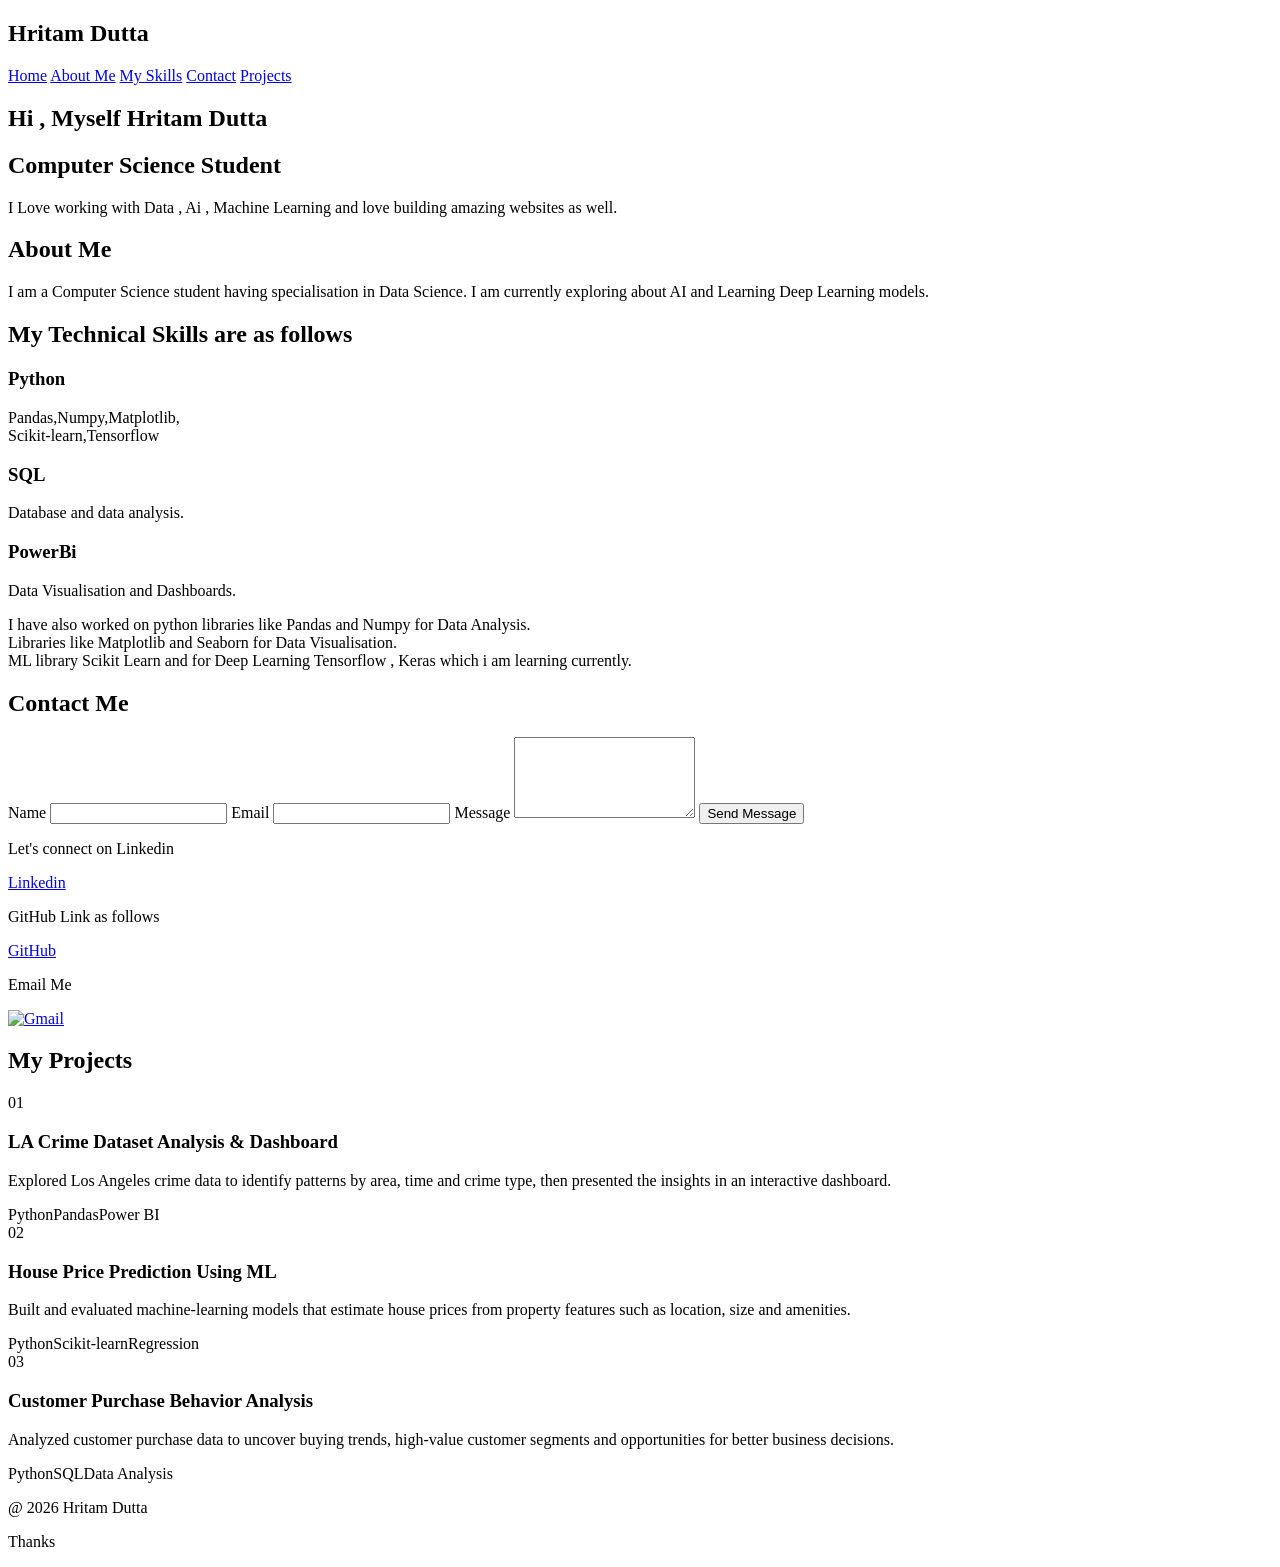
==== index.html @ 075d4ca1 "Create initial portfolio HTML structure This HTML file serves as a personal portfolio for Hritam Dut" ====
<!DOCTYPE html>
<html lang="en">
<head>
    <meta charset="UTF-8">
    <meta name="viewport" content="width=device-width, initial-scale=1.0">
    <title>Hritam's Portfolio</title>
    <link rel="stylesheet" href="style.css">
</head>
<body>
    <nav>
     <h1 class="name">Hritam Dutta</h1>
     <div class="nav-links">
     <a href="#home">Home</a>
     <a href="#about">About Me</a>
     <a href="#skills">My Skills</a>
     <a href="#contact">Contact</a>
     <a href="#projects">Projects</a>
     </div>
    </nav>

<!-- Home -->
    <section id="home">
        <h1 id="name">Hi , Myself Hritam Dutta</h1>
        <h2>Computer Science Student</h2>
        <p>I Love working with Data , Ai , Machine Learning 
            and love building amazing websites as well.
        </p>
    </section>

<!-- About -->
    <section id="about">
        <h2>About Me</h2>
        <p>I am a Computer Science student having specialisation
            in Data Science. I am currently exploring about AI and Learning
            Deep Learning models.
        </p>
    </section>

    <!-- Skills -->
    <section id="skills">
        <h2>My Technical Skills are as follows</h2>
        <div class="cards">
            <div class="card">
                <h3>Python</h3>
                <p>Pandas,Numpy,Matplotlib, <br>Scikit-learn,Tensorflow</p>
            </div>
            <div class="card">
                <h3>SQL</h3>
                <p>Database and data analysis.</p>
            </div>
            <div class="card">
                <h3>PowerBi</h3>
                <p>Data Visualisation and Dashboards.</p>
            </div>
        </div>
        <p>I have also worked on python libraries
            like Pandas and Numpy for Data Analysis. <br>
            Libraries like Matplotlib and Seaborn for Data Visualisation.  <br>
            ML library Scikit Learn and for Deep Learning Tensorflow , Keras which i am 
            learning currently.


        </p>
    </section>

    <!-- contact -->

    <section id="contact">
        <h2>Contact Me</h2>
        <form id="contact-form">
            <label for="contact-name">Name</label>
            <input type="text" id="contact-name" name="name" required>

            <label for="contact-email">Email</label>
            <input type="email" id="contact-email" name="email" required>

            <label for="contact-message">Message</label>
            <textarea id="contact-message" name="message" rows="5" required></textarea>

            <button type="submit">Send Message</button>
            <p id="form-response" aria-live="polite"></p>
        </form>
        <p>Let's connect on Linkedin</p>
        <a id="link" href="https://www.linkedin.com/feed/"
        target="_blank">Linkedin</a>
        <p>GitHub Link as follows</p>
        <a id="git" href="https://github.com/" target="_blank">GitHub</a>
        <p>Email Me</p>
        <a  id="gmail" href="https://mail.google.com/mail/u/0/#inbox" target="_blank"><img src="gmail.png" alt="Gmail" ></a>
    </section>
    
    <!-- Projects -->
     <section id="projects">
        <h2>My Projects</h2>
        <div class="project-cards">
            <article class="project-card">
                <span class="project-number">01</span>
                <h3>LA Crime Dataset Analysis &amp; Dashboard</h3>
                <p>Explored Los Angeles crime data to identify patterns by area, time and crime type, then presented the insights in an interactive dashboard.</p>
                <div class="project-tags"><span>Python</span><span>Pandas</span><span>Power BI</span></div>
            </article>
            <article class="project-card">
                <span class="project-number">02</span>
                <h3>House Price Prediction Using ML</h3>
                <p>Built and evaluated machine-learning models that estimate house prices from property features such as location, size and amenities.</p>
                <div class="project-tags"><span>Python</span><span>Scikit-learn</span><span>Regression</span></div>
            </article>
            <article class="project-card">
                <span class="project-number">03</span>
                <h3>Customer Purchase Behavior Analysis</h3>
                <p>Analyzed customer purchase data to uncover buying trends, high-value customer segments and opportunities for better business decisions.</p>
                <div class="project-tags"><span>Python</span><span>SQL</span><span>Data Analysis</span></div>
            </article>
        </div>

     </section>


    <!-- Footer -->
     <footer>
        
        <p>@ 2026 Hritam Dutta</p>
        <p>Thanks</p>
     </footer>

     <script src="script.js"></script>
</body>
  
</html>
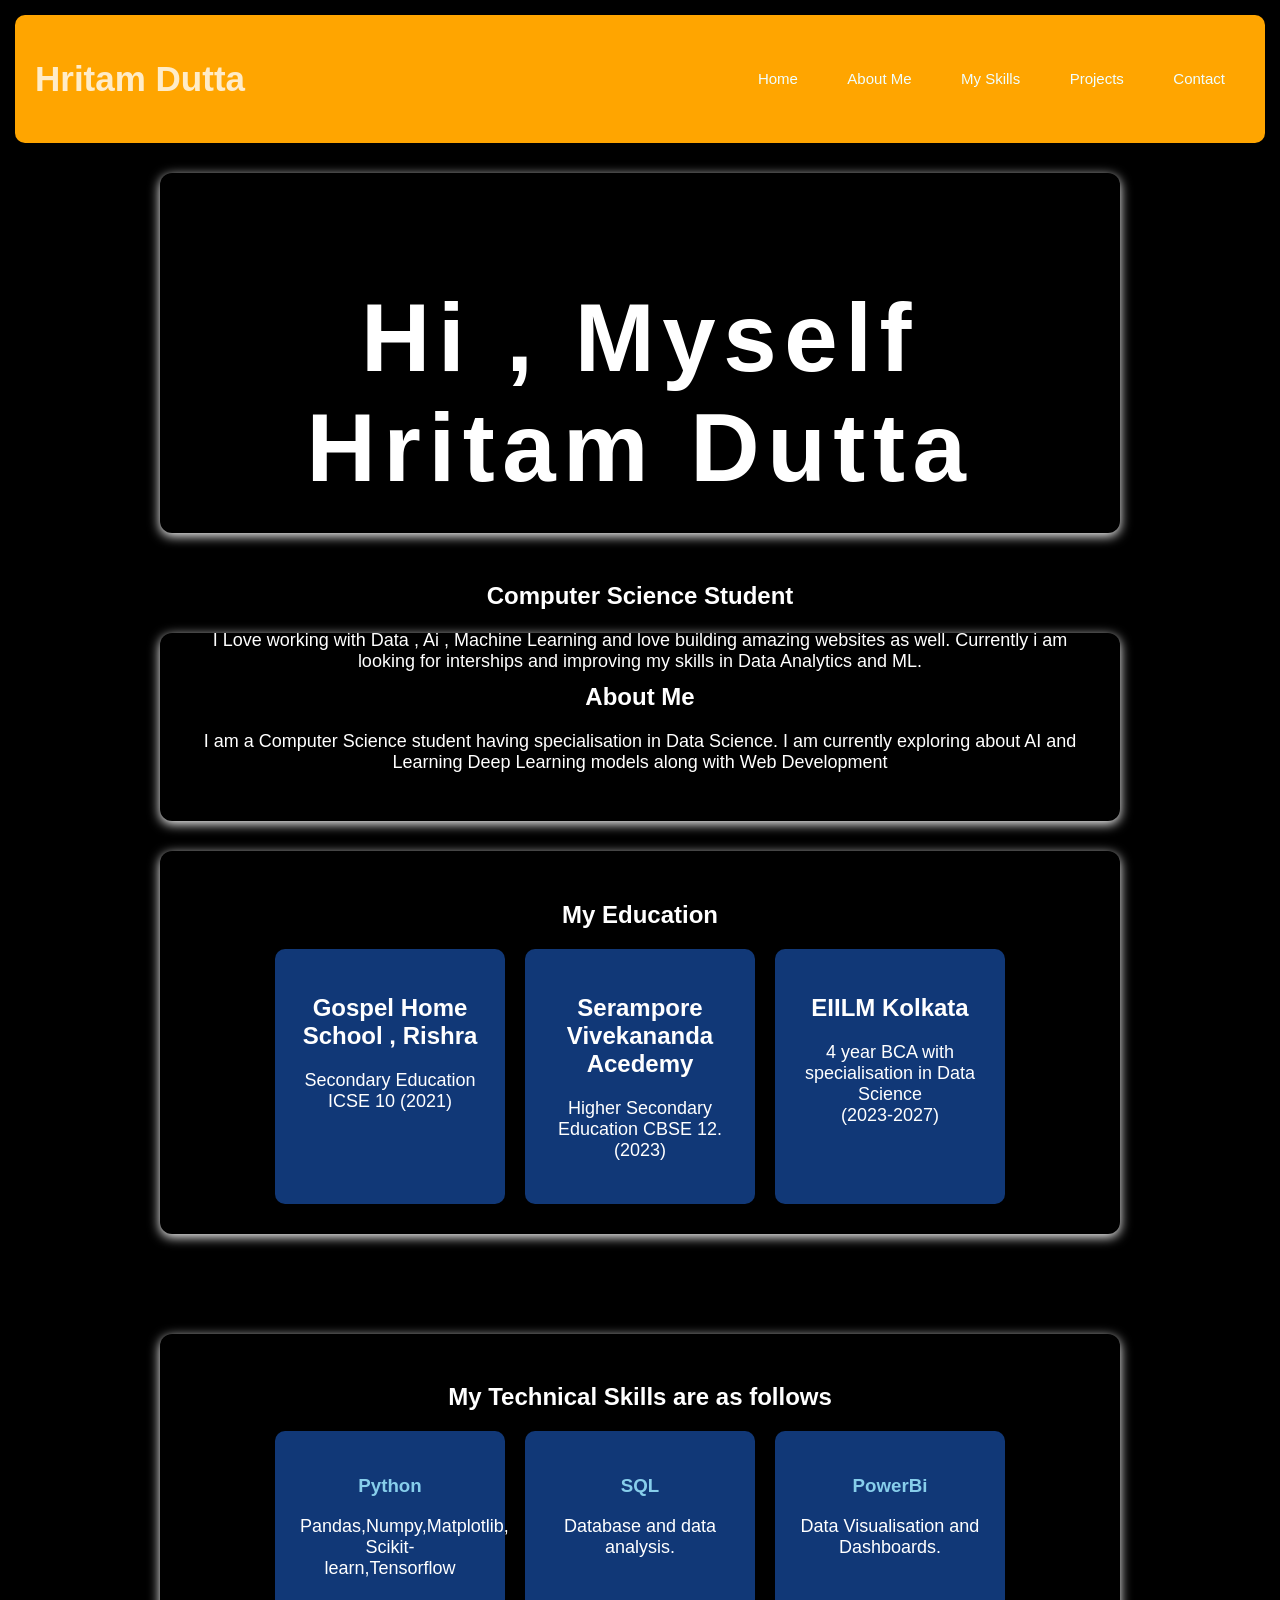
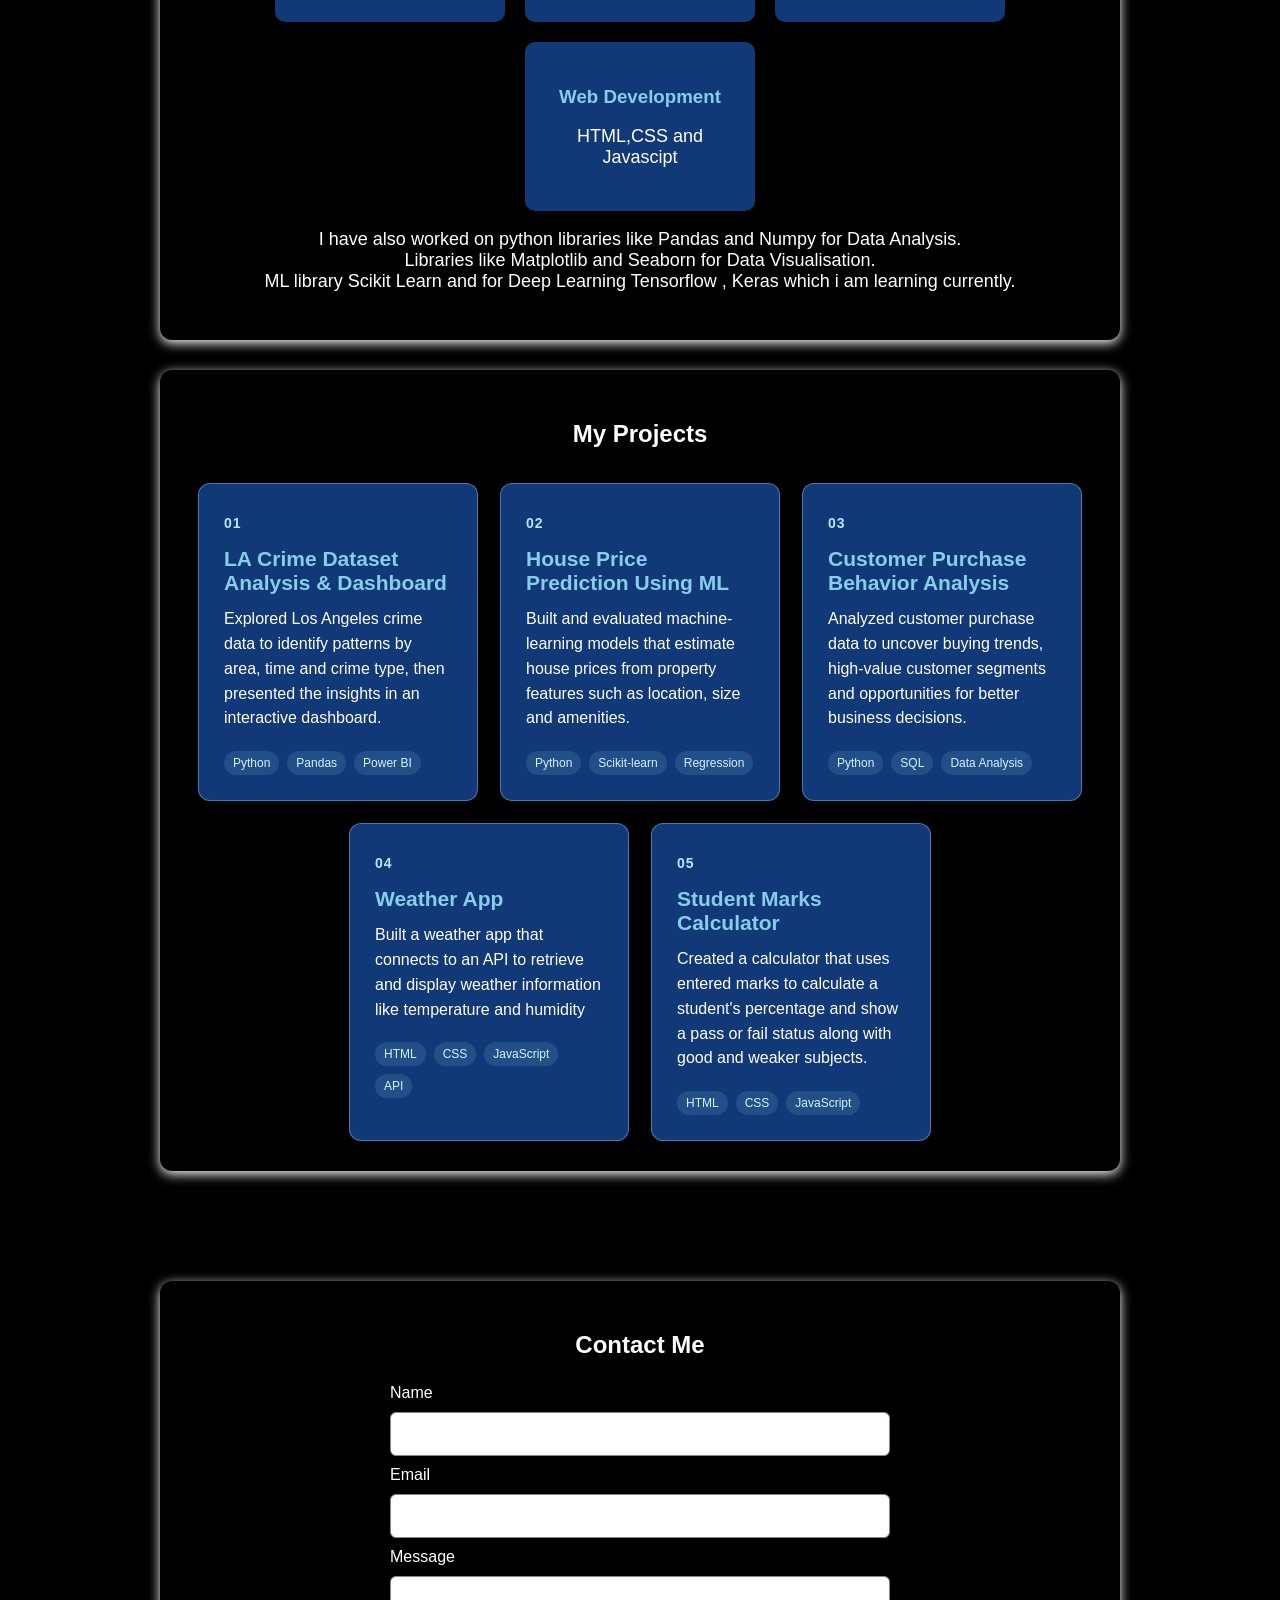
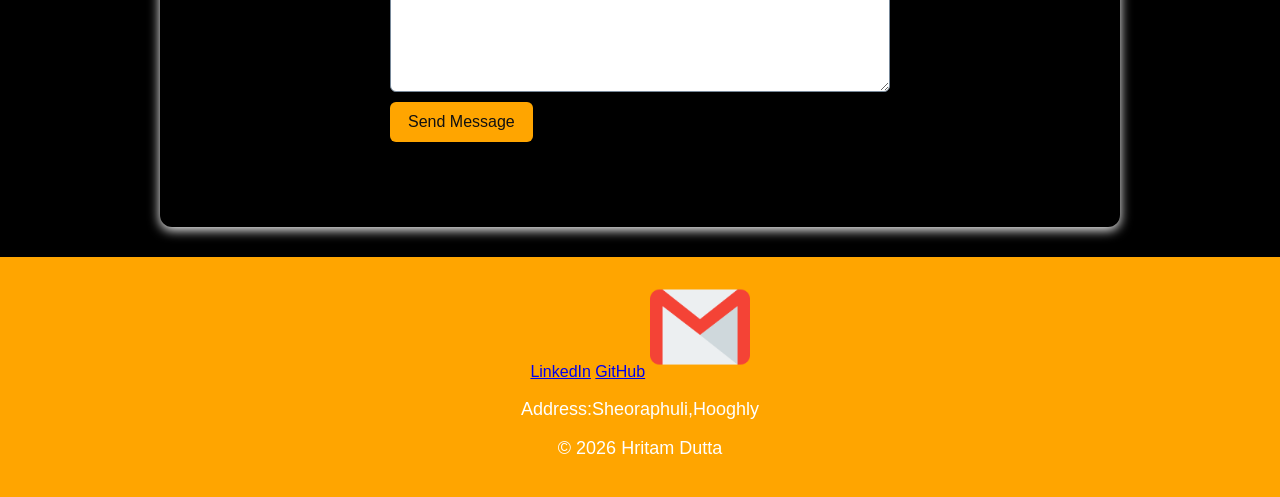
==== commit 5f95a1a5: "Update contact section and improve content structure" ====
--- a/index.html
+++ b/index.html
@@ -13,8 +13,8 @@
      <a href="#home">Home</a>
      <a href="#about">About Me</a>
      <a href="#skills">My Skills</a>
+     <a href="#projects">Projects</a>
      <a href="#contact">Contact</a>
-     <a href="#projects">Projects</a>
      </div>
     </nav>
 
@@ -23,22 +23,53 @@
         <h1 id="name">Hi , Myself Hritam Dutta</h1>
         <h2>Computer Science Student</h2>
         <p>I Love working with Data , Ai , Machine Learning 
-            and love building amazing websites as well.
+            and love building amazing websites as well. Currently i am looking for interships
+            and improving my skills in Data Analytics and ML.
+
         </p>
     </section>
 
 <!-- About -->
     <section id="about">
-        <h2>About Me</h2>
+        <h1>About Me</h1>
         <p>I am a Computer Science student having specialisation
             in Data Science. I am currently exploring about AI and Learning
-            Deep Learning models.
+            Deep Learning models along with Web Development
         </p>
     </section>
 
+<!-- Education -->
+ <section id="edu">
+    <h1>My Education</h1>
+    <div class="cards">
+        <div class="card">
+            <h2>Gospel Home School , Rishra</h2>
+            <p>
+                Secondary Education ICSE 10 (2021)
+            </p>
+        </div>
+        <div class="card">
+           <h2>Serampore Vivekananda Acedemy</h2>
+           <p>
+            Higher Secondary Education CBSE 12.(2023)
+           </p>
+        </div>
+        <div class="card">
+            <h2>EIILM Kolkata</h2>
+            <p>4 year BCA with specialisation in Data Science <br> (2023-2027)</p>
+        </div>
+    </div>
+
+ </section>
+
+
+
+
+
+
     <!-- Skills -->
     <section id="skills">
-        <h2>My Technical Skills are as follows</h2>
+        <h1>My Technical Skills are as follows</h1>
         <div class="cards">
             <div class="card">
                 <h3>Python</h3>
@@ -52,6 +83,10 @@
                 <h3>PowerBi</h3>
                 <p>Data Visualisation and Dashboards.</p>
             </div>
+            <div class="card">
+                <h3>Web Development</h3>
+                <p>HTML,CSS and Javascipt</p>
+            </div>
         </div>
         <p>I have also worked on python libraries
             like Pandas and Numpy for Data Analysis. <br>
@@ -63,32 +98,6 @@
         </p>
     </section>
 
-    <!-- contact -->
-
-    <section id="contact">
-        <h2>Contact Me</h2>
-        <form id="contact-form">
-            <label for="contact-name">Name</label>
-            <input type="text" id="contact-name" name="name" required>
-
-            <label for="contact-email">Email</label>
-            <input type="email" id="contact-email" name="email" required>
-
-            <label for="contact-message">Message</label>
-            <textarea id="contact-message" name="message" rows="5" required></textarea>
-
-            <button type="submit">Send Message</button>
-            <p id="form-response" aria-live="polite"></p>
-        </form>
-        <p>Let's connect on Linkedin</p>
-        <a id="link" href="https://www.linkedin.com/feed/"
-        target="_blank">Linkedin</a>
-        <p>GitHub Link as follows</p>
-        <a id="git" href="https://github.com/" target="_blank">GitHub</a>
-        <p>Email Me</p>
-        <a  id="gmail" href="https://mail.google.com/mail/u/0/#inbox" target="_blank"><img src="gmail.png" alt="Gmail" ></a>
-    </section>
-    
     <!-- Projects -->
      <section id="projects">
         <h2>My Projects</h2>
@@ -111,16 +120,51 @@
                 <p>Analyzed customer purchase data to uncover buying trends, high-value customer segments and opportunities for better business decisions.</p>
                 <div class="project-tags"><span>Python</span><span>SQL</span><span>Data Analysis</span></div>
             </article>
+            <article class="project-card">
+                <span class="project-number">04</span>
+                <h3>Weather App</h3>
+                <p>Built a weather app that connects to an API to retrieve and display weather information like temperature and humidity</p>
+                <div class="project-tags"><span>HTML</span><span>CSS</span><span>JavaScript</span><span>API</span></div>
+            </article>
+            <article class="project-card">
+                <span class="project-number">05</span>
+                <h3>Student Marks Calculator</h3>
+                <p>Created a calculator that uses entered marks to calculate a student's percentage and show a pass or fail status along with good and weaker subjects.</p>
+                <div class="project-tags"><span>HTML</span><span>CSS</span><span>JavaScript</span></div>
+            </article>
         </div>
 
      </section>
 
+    <!-- contact -->
+    <section id="contact">
+        <h2>Contact Me</h2>
+        <form id="contact-form">
+            <label for="contact-name">Name</label>
+            <input type="text" id="contact-name" name="name" required>
+
+            <label for="contact-email">Email</label>
+            <input type="email" id="contact-email" name="email" required>
+
+            <label for="contact-message">Message</label>
+            <textarea id="contact-message" name="message" rows="5" required></textarea>
+
+            <button type="submit">Send Message</button>
+            <p id="form-response" aria-live="polite"></p>
+        </form>
+       
+    </section>
+
 
     <!-- Footer -->
      <footer>
-        
-        <p>@ 2026 Hritam Dutta</p>
-        <p>Thanks</p>
+        <div class="footer-links" aria-label="Contact links">
+            <a id="link" href="https://www.linkedin.com/feed/" target="_blank" rel="noopener noreferrer">LinkedIn</a>
+            <a id="git" href="https://github.com/" target="_blank" rel="noopener noreferrer">GitHub</a>
+            <a id="gmail" href="https://mail.google.com/mail/u/0/#inbox" target="_blank" rel="noopener noreferrer"><img src="gmail.png" alt="Gmail"></a>
+        </div>
+        <p>Address:Sheoraphuli,Hooghly</p>
+        <p class="footer-copyright">© 2026 Hritam Dutta</p>
      </footer>
 
      <script src="script.js"></script>
--- a/style.css
+++ b/style.css
@@ -0,0 +1,242 @@
+body{
+    font-family: Arial, Helvetica, sans-serif;
+    margin:0;
+    background-color:black;
+    color:white;
+}
+
+nav{
+    padding: 15px 20px;
+    display:flex;
+    justify-content: space-between;
+    align-items: center;
+    background-color: orange;
+    margin: 15px;
+    border-radius: 10px;
+    
+}
+nav h2{
+    display: inline;
+    margin-right: 40px;
+}
+
+.nav-links a{
+    color:azure;
+    margin:20px;
+    text-decoration: none;
+    font-size: 15px;
+    margin-left: 25px;
+    
+}
+
+.nav-links a:hover{
+    color:blue;
+    height: 400px;
+    text-decoration: underline;
+}
+
+section{
+    max-width: 900px;
+    margin: 30px auto;
+    padding:30px;
+    text-align: center;
+    box-shadow: 0 3px 12px;
+    border-radius: 12px;
+}
+
+#home{
+    height:300px;
+}
+
+.name{
+    color:rgba(255, 255, 255, 0.784);
+    font-size:35px;
+    
+    
+}
+
+p{
+    font-size:18px;
+}
+
+/* Skills Cards */
+.cards{
+    display:flex;
+    justify-content: center;
+    gap:20px;
+    flex-wrap: wrap;
+}
+
+.card{
+    background-color: #113877;
+    padding: 25px;
+    width:180px;
+    border-radius: 10px;
+}
+
+.card h3{
+    color:skyblue;
+}
+
+/* Projects */
+.project-cards{
+    display:flex;
+    justify-content:center;
+    gap:22px;
+    flex-wrap:wrap;
+    margin-top:35px;
+}
+
+.project-card{
+    width:280px;
+    min-height:245px;
+    box-sizing:border-box;
+    padding:30px 25px 25px;
+    text-align:left;
+    background:#113877;
+    border:1px solid rgba(135, 206, 235, 0.45);
+    border-radius:12px;
+    transition:transform 0.25s ease, box-shadow 0.25s ease;
+}
+
+.project-card:hover{
+    transform:translateY(-8px);
+    box-shadow:0 12px 25px rgba(0, 0, 0, 0.28);
+}
+
+.project-card h3{
+    margin:15px 0 12px;
+    color:skyblue;
+    font-size:21px;
+}
+
+
+.project-card p{
+    margin:0 0 20px;
+    font-size:16px;
+    line-height:1.55;
+}
+
+.project-number{
+    color:#b8e8ff;
+    font-size:14px;
+    font-weight:bold;
+    letter-spacing:1px;
+}
+
+.project-tags{
+    display:flex;
+    gap:8px;
+    flex-wrap:wrap;
+}
+
+.project-tags span{
+    padding:5px 9px;
+    background:rgba(135, 206, 235, 0.15);
+    border-radius:20px;
+    color:#d5f3ff;
+    font-size:12px;
+}
+
+#contact a{
+    color:skyblue;
+    margin:15px;
+    text-decoration: none;
+}
+
+footer{
+    padding:20px;
+    text-align: center;
+    background-color: orange;
+}
+
+#gmail img{
+    width: 100px;
+    height:100px;
+}
+
+
+#gmail img:hover{
+    width: 120px;
+    height: 120px;
+}
+
+#link:hover{
+    font-size: 20px;
+    text-decoration: underline;
+}
+
+#git:hover{
+    font-size: 20px;
+    text-decoration: underline;
+    
+}
+
+#name{
+    font-size: 6rem;
+    letter-spacing: 0.2cm;
+
+}
+
+
+#about{
+    margin-top: 100px;
+}
+
+#skills{
+    margin-top: 100px;
+}
+
+#contact{
+    margin-top: 110px;
+}
+
+
+
+.card{
+    transition: transform 0.25s ease, box-shadow 0.25s ease;
+}
+
+.card:hover{
+    transform: translateY(-6px);
+    box-shadow: 0 10px 20px rgba(135, 206, 235, 0.2);
+}
+
+#contact-form{
+    max-width: 500px;
+    margin: 25px auto 40px;
+    display: flex;
+    flex-direction: column;
+    gap: 10px;
+    text-align: left;
+}
+
+#contact-form input,
+#contact-form textarea{
+    box-sizing: border-box;
+    width: 100%;
+    padding: 12px;
+    border: 1px solid #789;
+    border-radius: 6px;
+    font: inherit;
+}
+
+#contact-form button{
+    align-self: flex-start;
+    padding: 11px 18px;
+    border: 0;
+    border-radius: 6px;
+    background: orange;
+    color: #111;
+    font: inherit;
+    cursor: pointer;
+}
+
+#contact-form button:hover{
+    background: #ffbf47;
+}
+
+#form-response{
+    color: skyblue;
+    margin: 5px 0 0;
+}
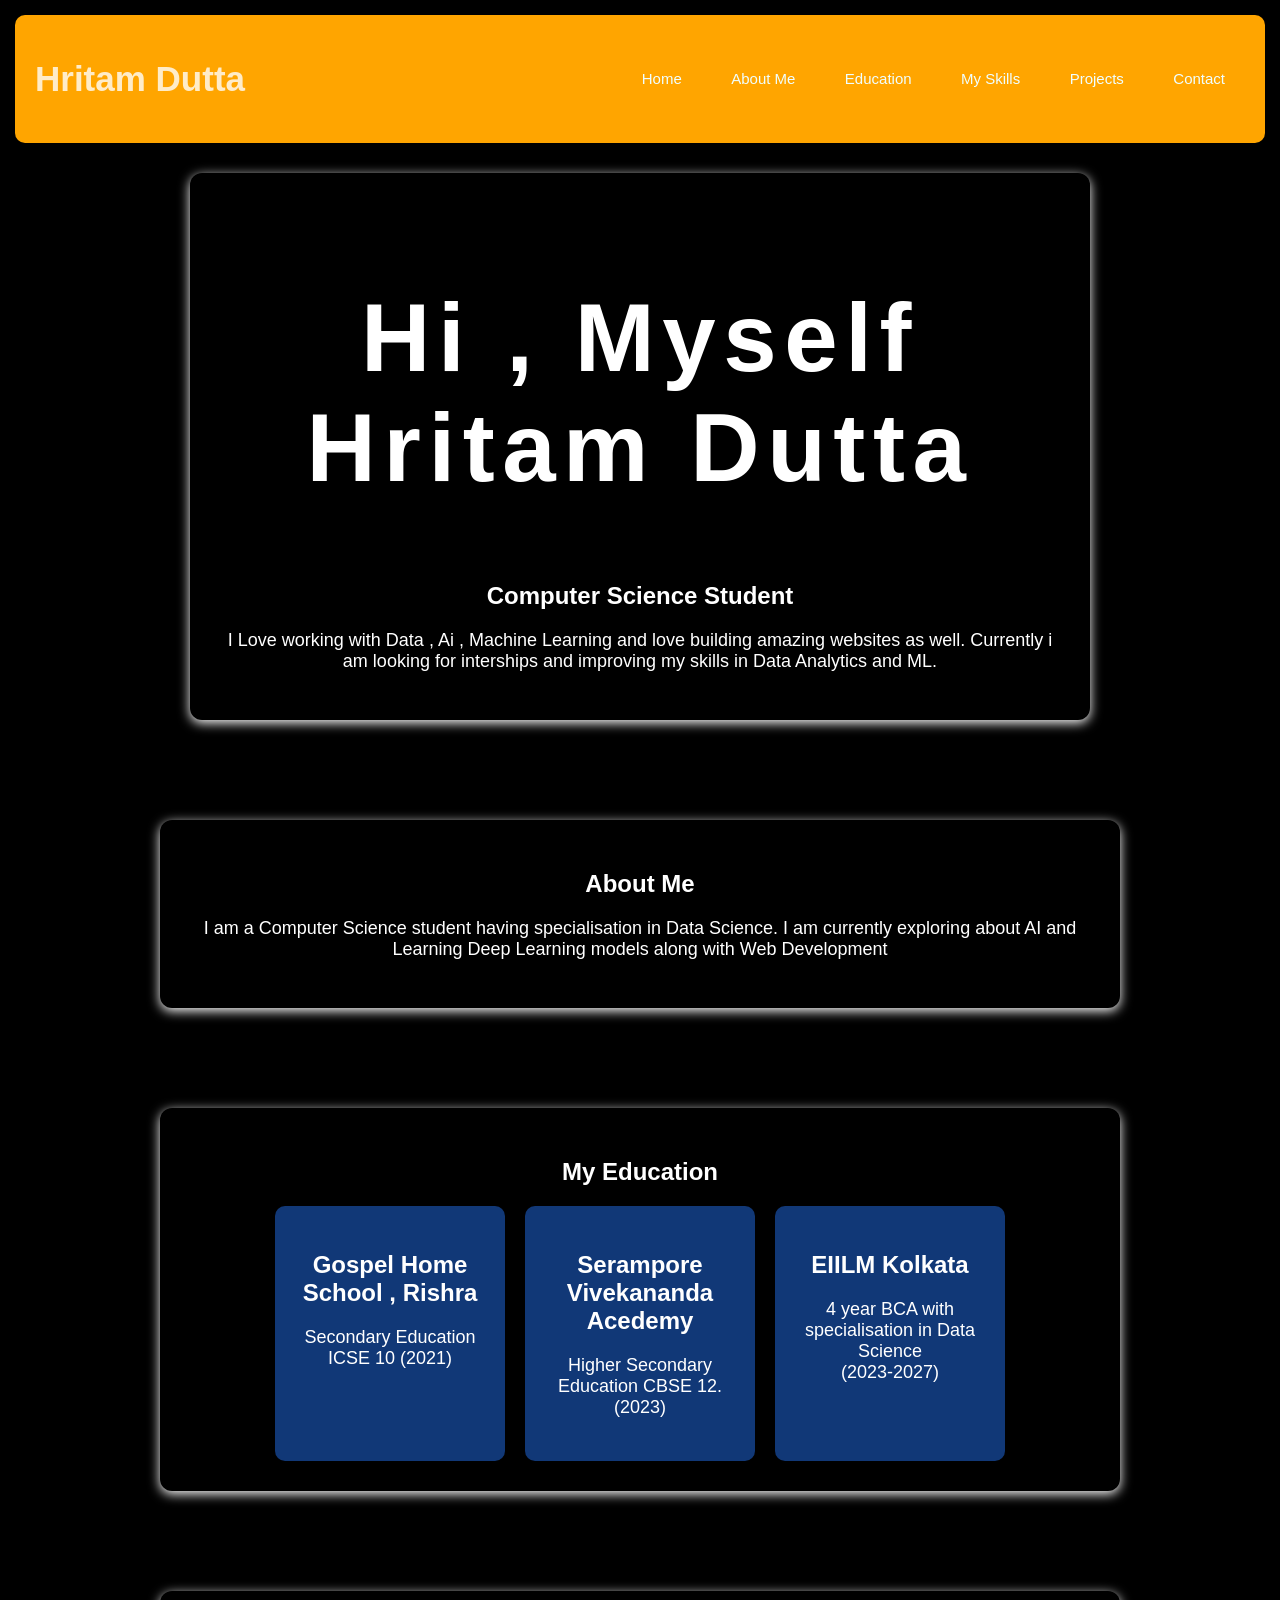
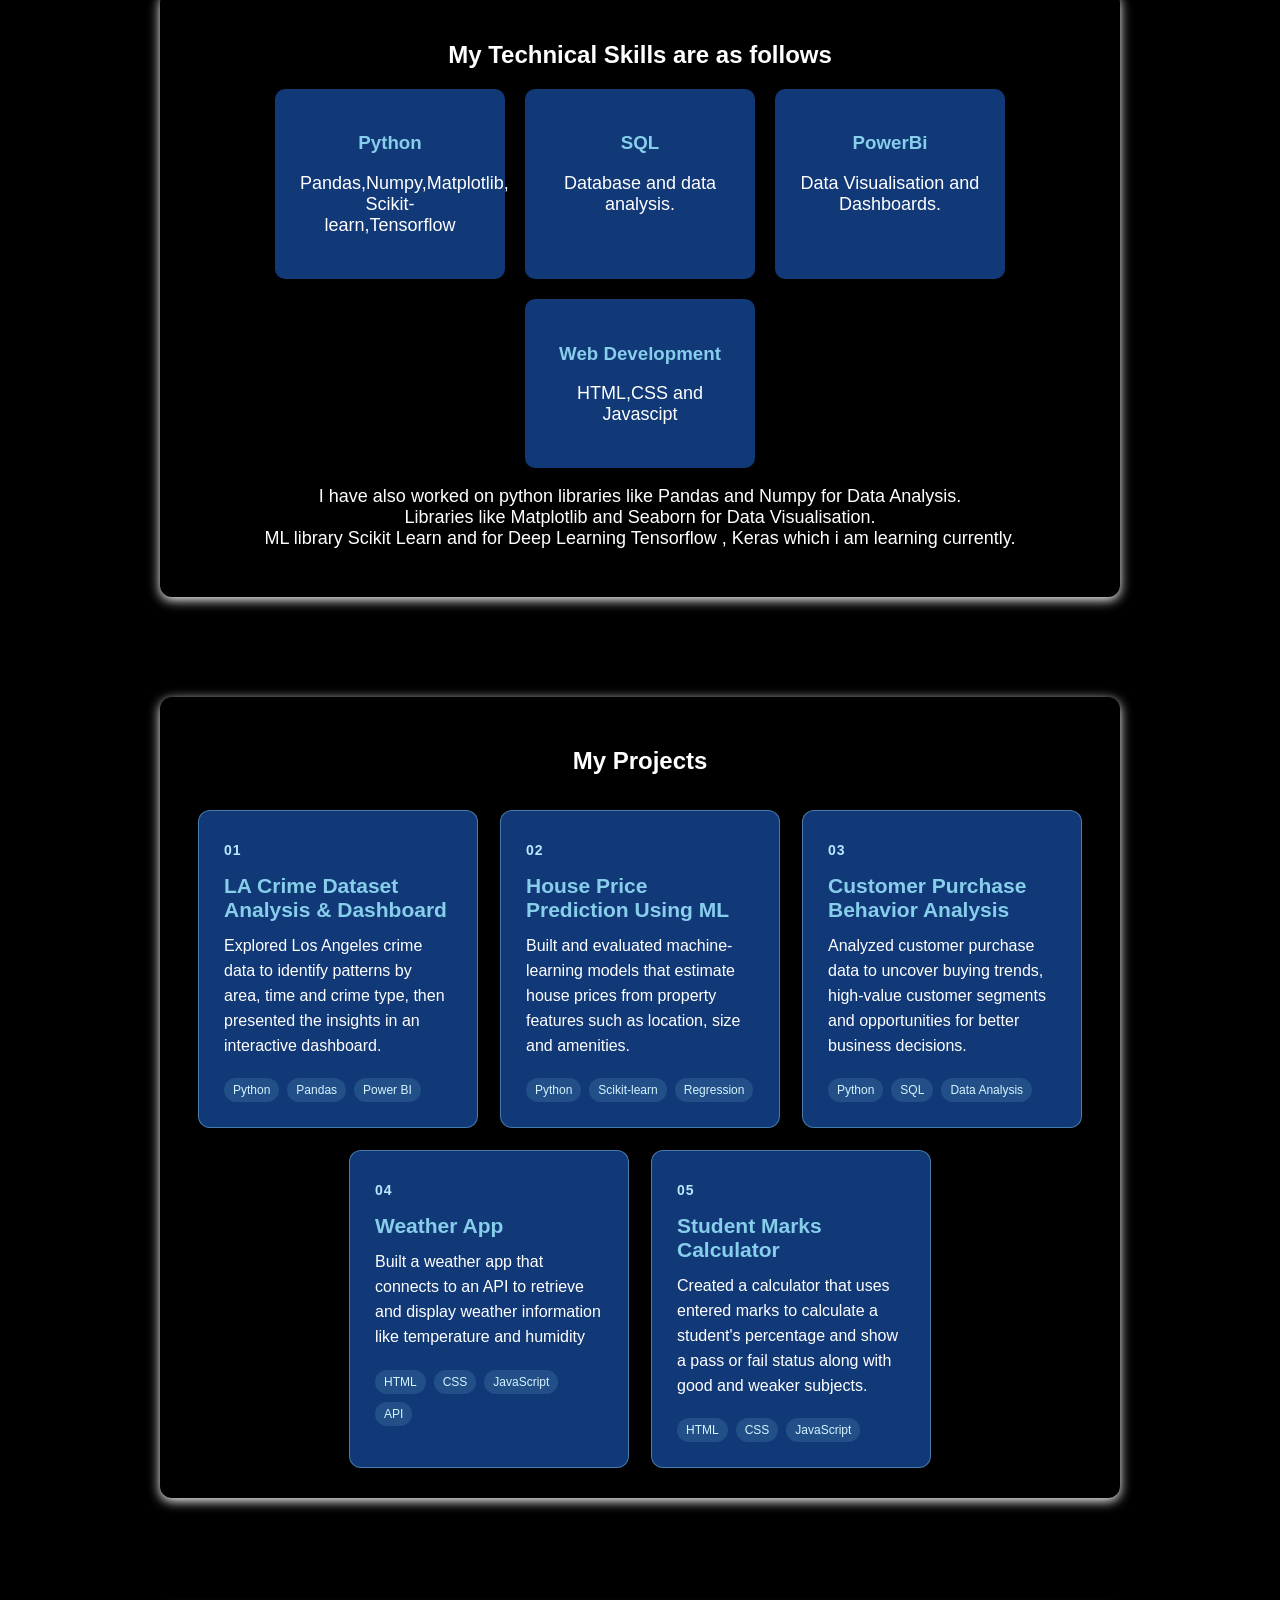
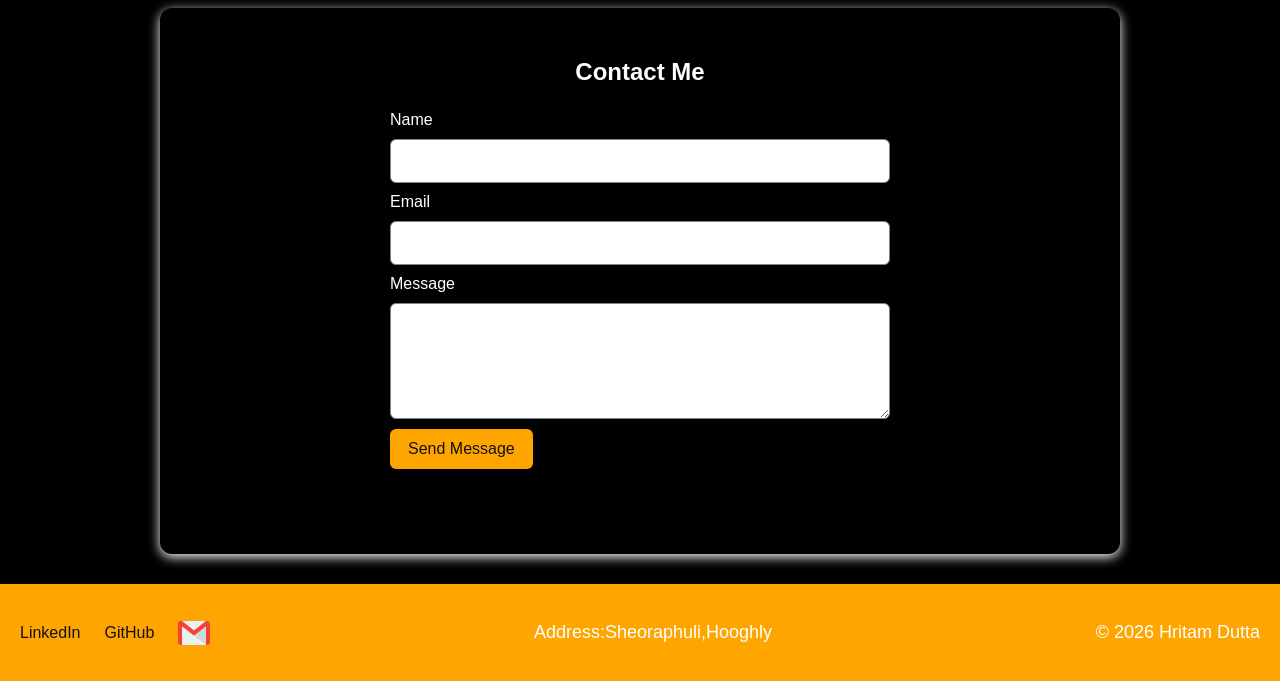
==== commit 564035c0: "Add Education link to navigation" ====
--- a/index.html
+++ b/index.html
@@ -12,6 +12,7 @@
      <div class="nav-links">
      <a href="#home">Home</a>
      <a href="#about">About Me</a>
+     <a href="#edu">Education</a>
      <a href="#skills">My Skills</a>
      <a href="#projects">Projects</a>
      <a href="#contact">Contact</a>
--- a/style.css
+++ b/style.css
@@ -45,7 +45,8 @@
 }
 
 #home{
-    height:300px;
+    min-height:300px;
+    box-sizing:border-box;
 }
 
 .name{
@@ -146,19 +147,37 @@
 
 footer{
     padding:20px;
-    text-align: center;
+    display:flex;
+    justify-content:space-between;
+    align-items:center;
     background-color: orange;
 }
 
+.footer-links{
+    display:flex;
+    align-items:center;
+    gap:24px;
+}
+
+.footer-links a{
+    color:#111;
+    text-decoration:none;
+}
+
+.footer-copyright{
+    margin:0;
+}
+
 #gmail img{
-    width: 100px;
-    height:100px;
+    display:block;
+    width: 32px;
+    height:32px;
 }
 
 
 #gmail img:hover{
-    width: 120px;
-    height: 120px;
+    width: 36px;
+    height: 36px;
 }
 
 #link:hover{
@@ -173,7 +192,7 @@
 }
 
 #name{
-    font-size: 6rem;
+    font-size: clamp(2.5rem, 8vw, 6rem);
     letter-spacing: 0.2cm;
 
 }
@@ -183,7 +202,15 @@
     margin-top: 100px;
 }
 
+#edu{
+    margin-top: 100px;
+}
+
 #skills{
+    margin-top: 100px;
+}
+
+#projects{
     margin-top: 100px;
 }
 
@@ -240,3 +267,45 @@
     color: skyblue;
     margin: 5px 0 0;
 }
+
+@media (max-width: 600px){
+    section{
+        margin: 24px 16px;
+        padding: 24px 18px;
+    }
+
+    #home{
+        min-height: 0;
+        padding-top: 36px;
+        padding-bottom: 36px;
+    }
+
+    #name{
+        font-size: clamp(2.2rem, 10vw, 3.5rem);
+        letter-spacing: 0.04em;
+        overflow-wrap: break-word;
+    }
+
+    #about{
+        margin-top: 48px;
+    }
+
+    #edu,
+    #skills,
+    #contact{
+        margin-top: 48px;
+    }
+
+    #projects{
+        margin-top: 64px;
+    }
+
+    footer{
+        flex-direction:column;
+        gap:12px;
+    }
+
+    section p{
+        line-height: 1.5;
+    }
+}
